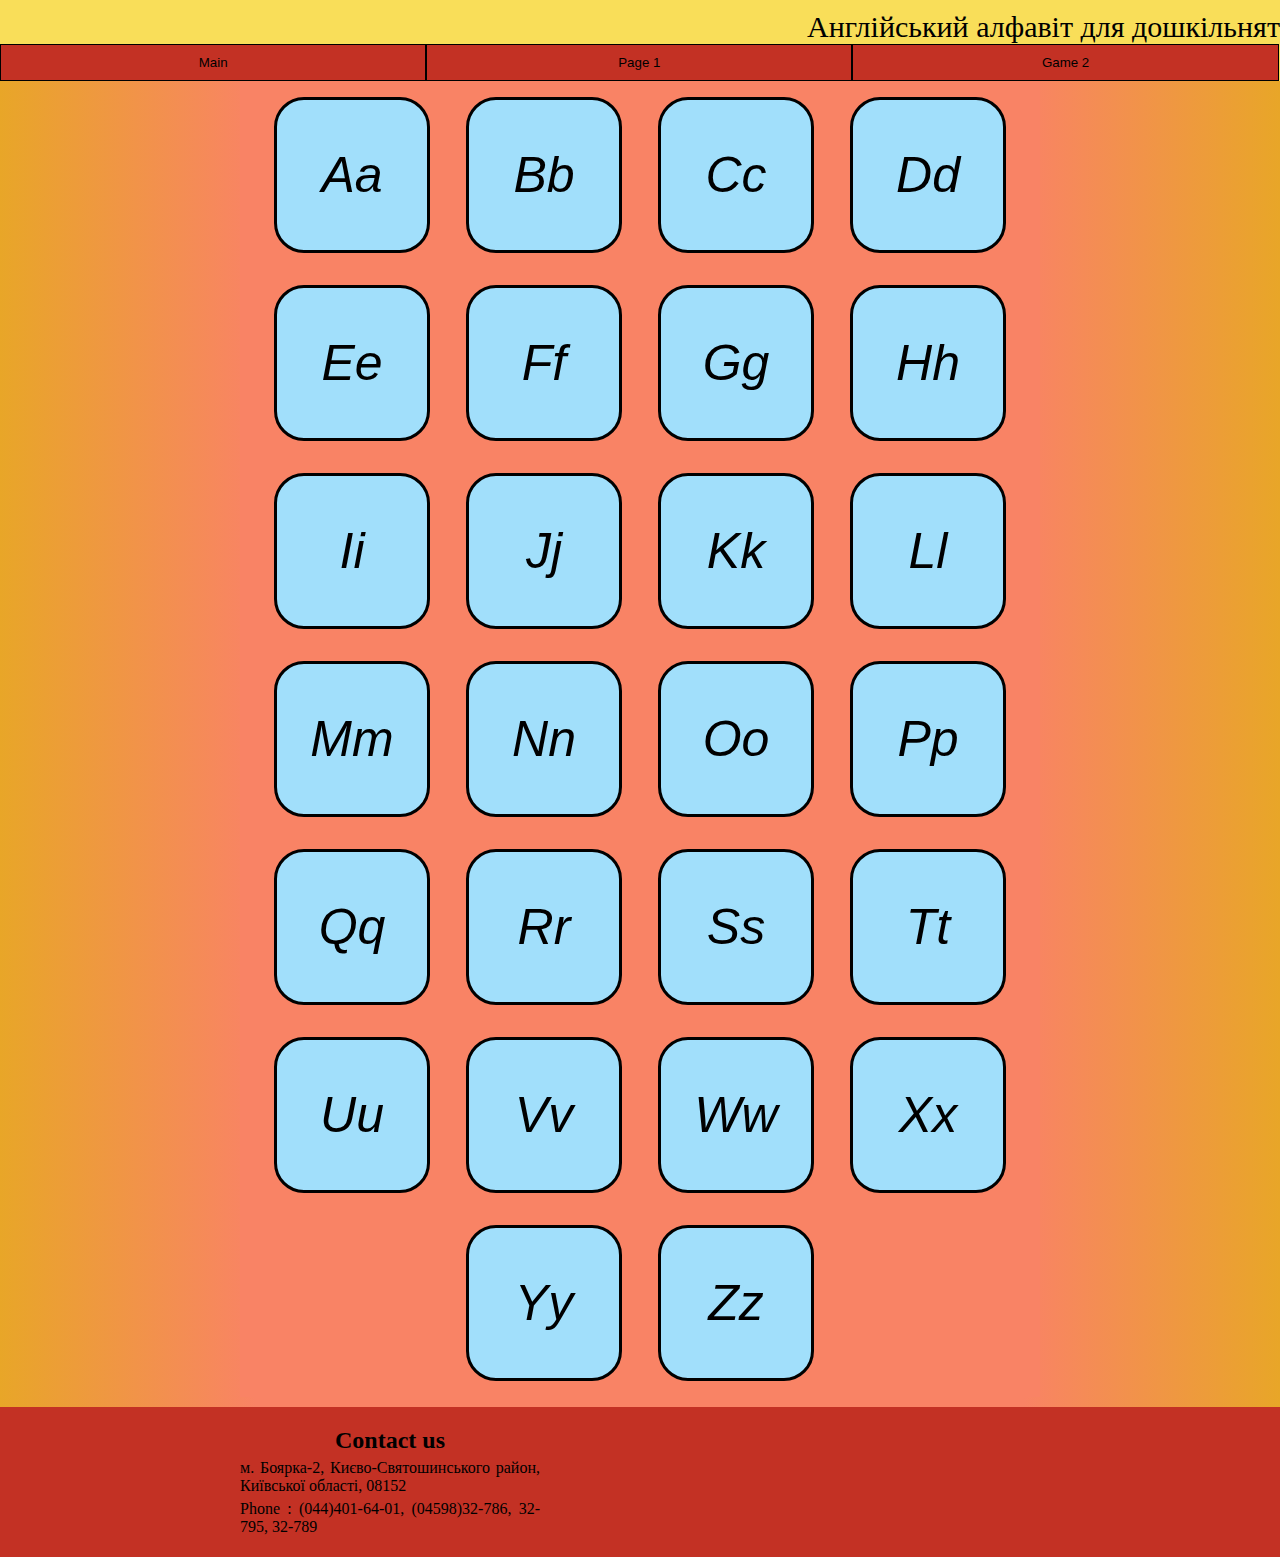
==== pratspp/alfabet.html @ a6ba659f "Add files via upload" ====
<!DOCTYPE html>
<html>
    <head>
        <link href="stylecss.css" type="text/css" rel="stylesheet">
    </head>
    <body>


        <header>
            <div class="header-content">
                    Англійський алфавіт для дошкільнят
            <div class="menu">
                <button type="button" id="1" onclick="window.location.href='main.html'">
                    Main
                </button>
                <button type="button" id="2" onclick="window.location.href='alfabet.html'">
                    Page 1
                <!-- </button>
                <button type="button" id="3" onclick="window.location.href='game1.html'">
                    Game 1
                </button> -->
                <button type="button" id="4" onclick="window.location.href='game2.html'">
                    Game 2
                </button>
            </div>
        </div>
        </header>
        <main>
            <!-- <div class ="alfabet"> -->
                <center>
                <div class="letter">
                    <button type="button" onclick="playAudio('Aa')">
                        <p>
                            Aa
                        </p>
                    </button>
                </div>
                <div class="letter">
                    <button type="button" onclick="playAudio('Bb')">
                        <p>
                            Bb
                        </p>
                    </button>
                </div>
                <div class="letter">
                    <button type="button" onclick="playAudio('Cc')">
                        <p>
                            Cc
                        </p>
                    </button>
                </div>
                <div class="letter">
                    <button type="button" onclick="playAudio('Dd')">
                        <p>
                            Dd
                        </p>
                    </button>
                </div>
                <div class="letter">
                    <button type="button" onclick="playAudio('Ee')">
                        <p>
                            Ee
                        </p>
                    </button>
                </div>
                <div class="letter">
                    <button type="button" onclick="playAudio('Ff')">
                        <p>
                            Ff
                        </p>
                    </button>
                </div>
                <div class="letter">
                    <button type="button" onclick="playAudio('Gg')">
                        <p>
                            Gg
                        </p>
                    </button>
                </div>
                <div class="letter">
                    <button type="button" onclick="playAudio('Hh')">
                        <p>
                            Hh
                        </p>
                    </button>
                </div>
                <div class="letter">
                    <button type="button" onclick="playAudio('Ii')">
                        <p>
                            Ii
                        </p>
                    </button>
                </div>
                <div class="letter">
                    <button type="button" onclick="playAudio('Jj')">
                        <p>
                            Jj
                        </p>
                    </button>
                </div>
                <div class="letter">
                    <button type="button" onclick="playAudio('Kk')">
                        <p>
                            Kk
                        </p>
                    </button>
                </div>
                <div class="letter">
                    <button type="button" onclick="playAudio('Ll')">
                        <p>
                            Ll
                        </p>
                    </button>
                </div>
                <div class="letter">
                    <button type="button" onclick="playAudio('Mm')">
                        <p>
                            Mm
                        </p>
                    </button>
                </div>
                <div class="letter">
                    <button type="button" onclick="playAudio('Nn')">
                        <p>
                            Nn
                        </p>
                    </button>
                </div>
                <div class="letter">
                    <button type="button" onclick="playAudio('Oo')">
                        <p>
                            Oo
                        </p>
                    </button>
                </div>
                <div class="letter">
                    <button type="button" onclick="playAudio('Pp')">
                        <p>
                            Pp
                        </p>
                    </button>
                </div>
                <div class="letter">
                    <button type="button" onclick="playAudio('Qq')">
                        <p>
                            Qq
                        </p>
                    </button>
                </div>
                <div class="letter">
                    <button type="button" onclick="playAudio('Rr')">
                        <p>
                            Rr
                        </p>
                    </button>
                </div>
                <div class="letter">
                    <button type="button" onclick="playAudio('Ss')">
                        <p>
                            Ss
                        </p>
                    </button>
                </div>
                <div class="letter">
                    <button type="button" onclick="playAudio('Tt')">
                        <p>
                            Tt
                        </p>
                    </button>
                </div>
                <div class="letter">
                    <button type="button" onclick="playAudio('Uu')">
                        <p>
                            Uu
                        </p>
                    </button>
                </div>
                <div class="letter">
                    <button type="button" onclick="playAudio('Vv')">
                        <p>
                            Vv
                        </p>
                    </button>
                </div>
                <div class="letter">
                    <button type="button" onclick="playAudio('Ww')">
                        <p>
                            Ww
                        </p>
                    </button>
                </div>
                <div class="letter">
                    <button type="button" onclick="playAudio('Xx')">
                        <p>
                            Xx
                        </p>
                    </button>
                </div>
                <div class="letter">
                    <button type="button" onclick="playAudio('Yy')">
                        <p>
                            Yy
                        </p>
                    </button>
                </div>
                <div class="letter">
                    <button type="button" onclick="playAudio('Zz')">
                        <p>
                            Zz
                        </p>
                    </button>
                </div>
            </center>
            <!-- </div> -->
        </main>


        <footer>
            <div class="footer-content">
                <div class="info">
                    <h3>
                        Contact us
                    </h3>
                    <p>
                    м. Боярка-2, Києво-Святошинського район, Київської області, 08152
                    </p>
                    <p>
                        Phone : (044)401-64-01, (04598)32-786, 32-795, 32-789
                    </p>
                </div>
            </div>
        </footer>


        <script src="script.js"></script>

    </body>
</html>
---- pratspp/stylecss.css ----
*{
    margin: 0px;
}

:root {
  --header-bg-color: #f9de59;
  --header-text-color: black;
  --header-button-color: #c33124;
  --header-button-border-color: #000000;
  --footer-bg-color: #c33124;
  --footer-text-color: black;
  --main-letter-color: #a1dffb;
  --main-bg-color: #D5EDE1;
  --main-text-color: black;
  --center-bg-color: #f98365;
}
body
{
  background: linear-gradient(to left, #e8a628 , #f98365 20%, #f98365 80%, #e8a628);
}
 header {
    padding-top: 10px;
    text-align: center;
    background: var(--header-bg-color);
    color: var(--header-text-color);
    font-size: 30px;
    padding-left: 0px;
    padding-right: 0px;
    left: 0;
    top: 0;
    width: 100%;
    
  }

  .header-content{
    text-align: right;
    
  }
  .header-content img{
    max-width: 150px;
    max-height: 150px;
    float: left;
    padding: 10px;
  }
  .menu
  {
      width: 100%;
      content: "";
    clear: both;
    display: table;
  }
  .menu button{
      width: 33.3%;
    background-color:var(--header-button-color); 
  border: 1px solid var(--header-button-border-color);
  color: var(--header-text-color); 
  padding: 10px 24px; 
  cursor: pointer; 
  float: left;
  outline: none;
  } 

  /* .header-content{
    background-color:#f1f1f1;
    overflow: hidden;
    padding: 20px 10px;
    position: relative;
    top: 0;
    z-index: 10;
}


.header-content  button{
    float: left;
  color: black;
  text-align: center;
  padding: 12px;
  text-decoration: none;
  font-size: 18px; 
  line-height: 25px;
  border-radius: 4px;

}
.header-content img{
    font-size: 25px;
    font-weight: bold;
    user-select: none;
    max-width: 150px;
    max-height: 150px;
}
.header-content button:hover{
    background-color: #ddd;
    color: black;

}

.header-content button:active{
    background-color: dodgerblue;
  color: white;
}
.menu{
    float: right;
    user-select: none;
}
.menu button{
    border-bottom: 3px solid #f1f1f1;
    padding-left: 5px;
    padding-right: 5px;
}
.menu button:hover{
    border-bottom: 3px solid red;
} */

footer
{
    height: 150px;
    text-align: center;
    background: var(--footer-bg-color);
    color: var(--footer-text-color);
    font-size: 30px;
    position: relative;
    left: 0;
    bottom: 0;
    width: 100%;
    z-index: 0;
}

.letter
{
  display: inline-block;
  background: var(--main-letter-color);
  width: 150px;
  height: 150px;
  margin: 1em;
  border-radius: 30px;
  border-color: black;
  
  border: 0.2rem solid;

}

.letter button
{
  background: transparent;
    border: none !important;
    width: 150px;
  height: 150px;
  border-radius: 30px;
  color: var(--main-text-color);
  text-align: center;
  outline: none;
}

.letter:hover{
  border-color: blue;
}

.control button
{
  background: var(--main-letter-color);
  color: var(--main-text-color);
  width: 300px;
  height: 100px;
}

.text
{
  background: #1abc9c;
    color: white;
}

.letter p
{
  font-size: 50px;
  font-style: oblique;
}

center
{
  max-width: 800px;
  margin: auto;
  background-color: var(--center-bg-color);
}

.footer-content
{
  max-width: 800px;
  margin: auto;
  margin-top: 10px;
  padding-top: 20px;
}

.info
{
  max-width: 300px;

}
.info p{
  font-size: 16px;
  text-align: justify;
  margin-bottom: 5px;
}
.info h3{
  font-size: 24px;
  margin-bottom: 5px;
}
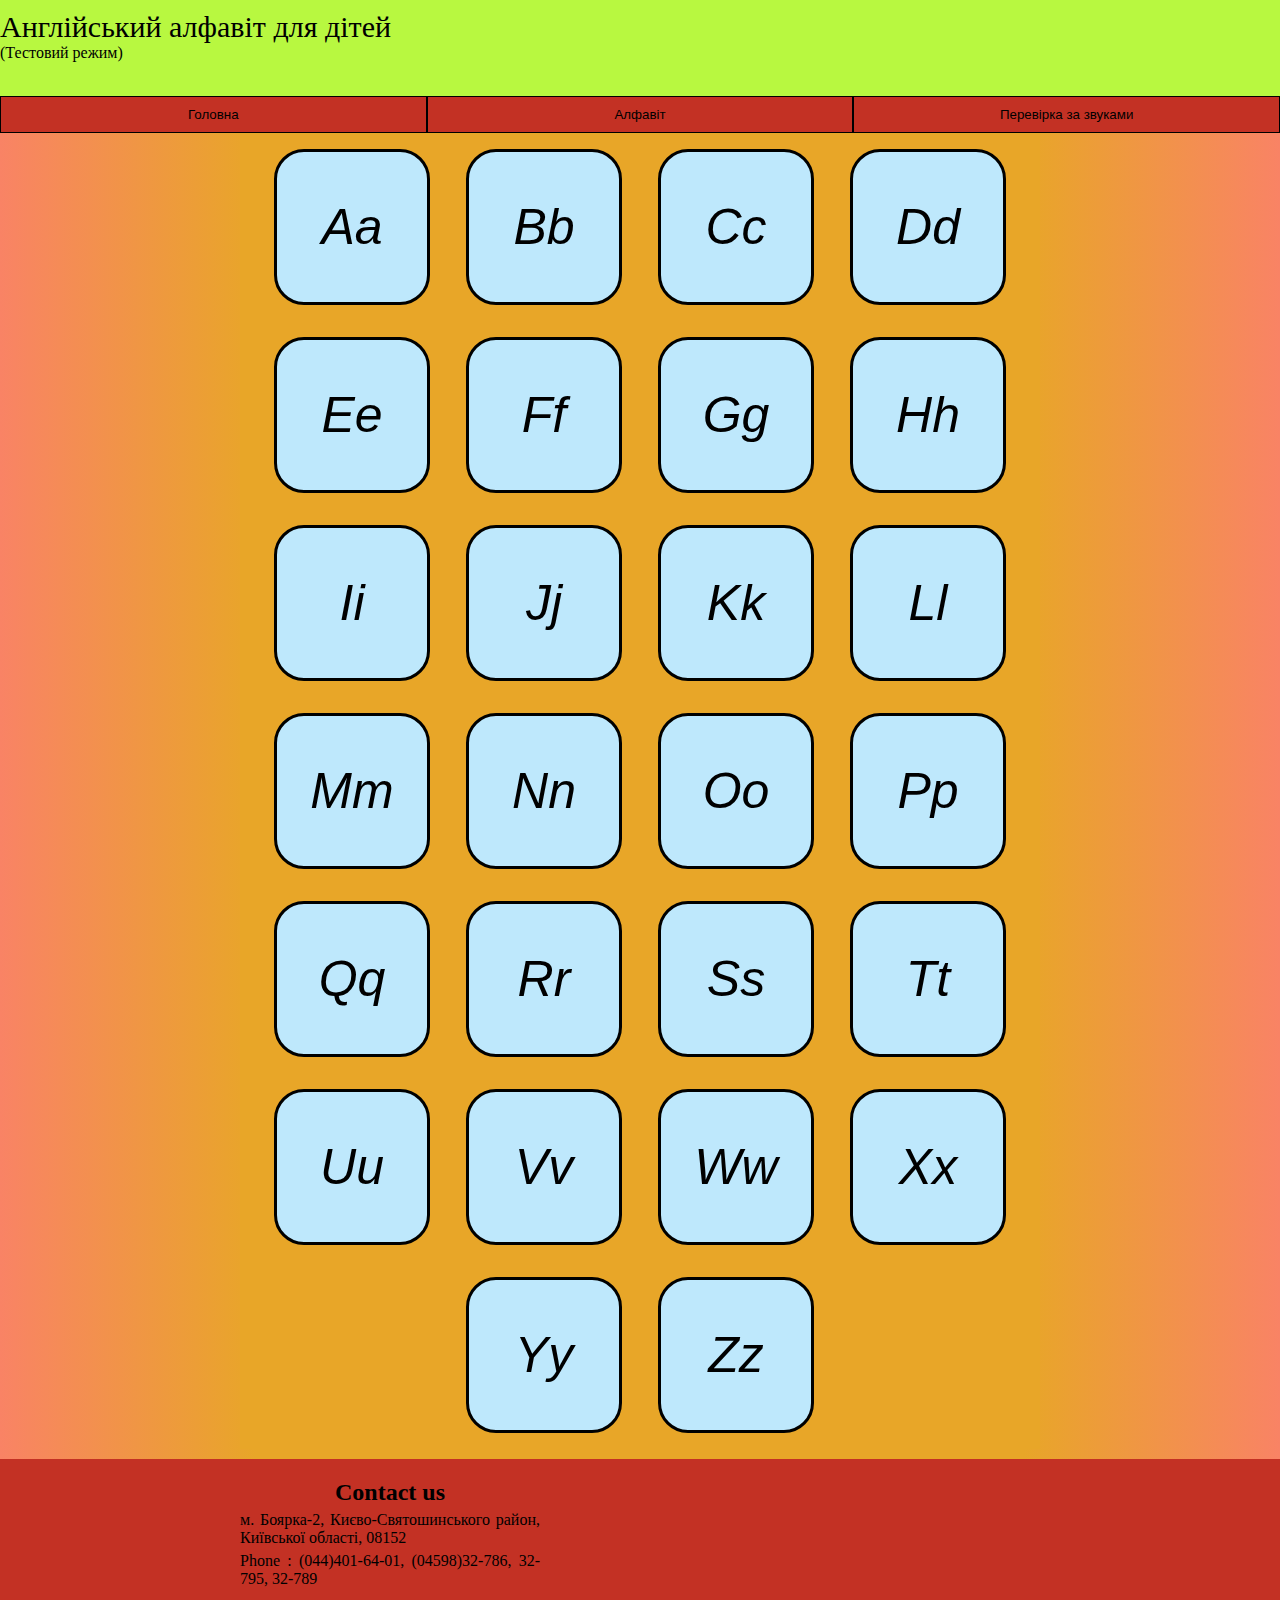
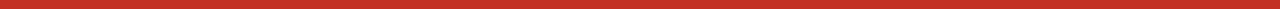
==== commit 2826ca4f: "Add files via upload" ====
--- a/pratspp/alfabet.html
+++ b/pratspp/alfabet.html
@@ -8,21 +8,24 @@
 
         <header>
             <div class="header-content">
-                    Англійський алфавіт для дошкільнят
-            <div class="menu">
-                <button type="button" id="1" onclick="window.location.href='main.html'">
-                    Main
-                </button>
-                <button type="button" id="2" onclick="window.location.href='alfabet.html'">
-                    Page 1
-                <!-- </button>
-                <button type="button" id="3" onclick="window.location.href='game1.html'">
-                    Game 1
-                </button> -->
-                <button type="button" id="4" onclick="window.location.href='game2.html'">
-                    Game 2
-                </button>
-            </div>
+                    Англійський алфавіт для дітей
+                    <p>(Тестовий режим)</p>
+                    <br>
+                
+                    <div class="menu">
+                        <button type="button" id="1" onclick="window.location.href='main.html'">
+                            Головна
+                        </button>
+                        <button type="button" id="2" onclick="window.location.href='alfabet.html'">
+                            Алфавіт
+                        </button>
+                        <!-- <button type="button" id="3" onclick="window.location.href='game1.html'">
+                            Game 1
+                        </button> -->
+                        <button type="button" id="4" onclick="window.location.href='game2.html'">
+                            Перевірка за звуками
+                        </button>
+                    </div>
         </div>
         </header>
         <main>
--- a/pratspp/stylecss.css
+++ b/pratspp/stylecss.css
@@ -4,20 +4,20 @@
 }
 
 :root {
-  --header-bg-color: #f9de59;
-  --header-text-color: black;
+  --header-bg-color: #b8f840;
+  --header-text-color: rgb(0, 0, 0);
   --header-button-color: #c33124;
   --header-button-border-color: #000000;
   --footer-bg-color: #c33124;
   --footer-text-color: black;
-  --main-letter-color: #a1dffb;
-  --main-bg-color: #D5EDE1;
+  --main-letter-color: #bee8fc;
+  --main-bg-color: #ffffff;
   --main-text-color: black;
-  --center-bg-color: #f98365;
+  --center-bg-color: #e8a628;
 }
 body
 {
-  background: linear-gradient(to left, #e8a628 , #f98365 20%, #f98365 80%, #e8a628);
+  background: linear-gradient(to left, #f98365 , #e8a628 20%, #e8a628 80%, #f98365);
 }
  header {
     padding-top: 10px;
@@ -34,14 +34,17 @@
   }
 
   .header-content{
-    text-align: right;
-    
+    text-align: left;
   }
   .header-content img{
     max-width: 150px;
     max-height: 150px;
     float: left;
     padding: 10px;
+  }
+  .header-content p
+  {
+    font-size: 16px;
   }
   .menu
   {
@@ -51,7 +54,7 @@
     display: table;
   }
   .menu button{
-      width: 33.3%;
+      width: 33.3333333333333%;
     background-color:var(--header-button-color); 
   border: 1px solid var(--header-button-border-color);
   color: var(--header-text-color); 
@@ -153,13 +156,14 @@
 }
 
 .letter:hover{
-  border-color: blue;
+  border-color: rgb(253, 0, 0);
 }
 
 .control button
 {
   background: var(--main-letter-color);
   color: var(--main-text-color);
+  size: 50px;
   width: 300px;
   height: 100px;
 }
@@ -204,4 +208,10 @@
 .info h3{
   font-size: 24px;
   margin-bottom: 5px;
-}+}
+
+.txt p
+{
+  font-size: 18pt;
+}
+
